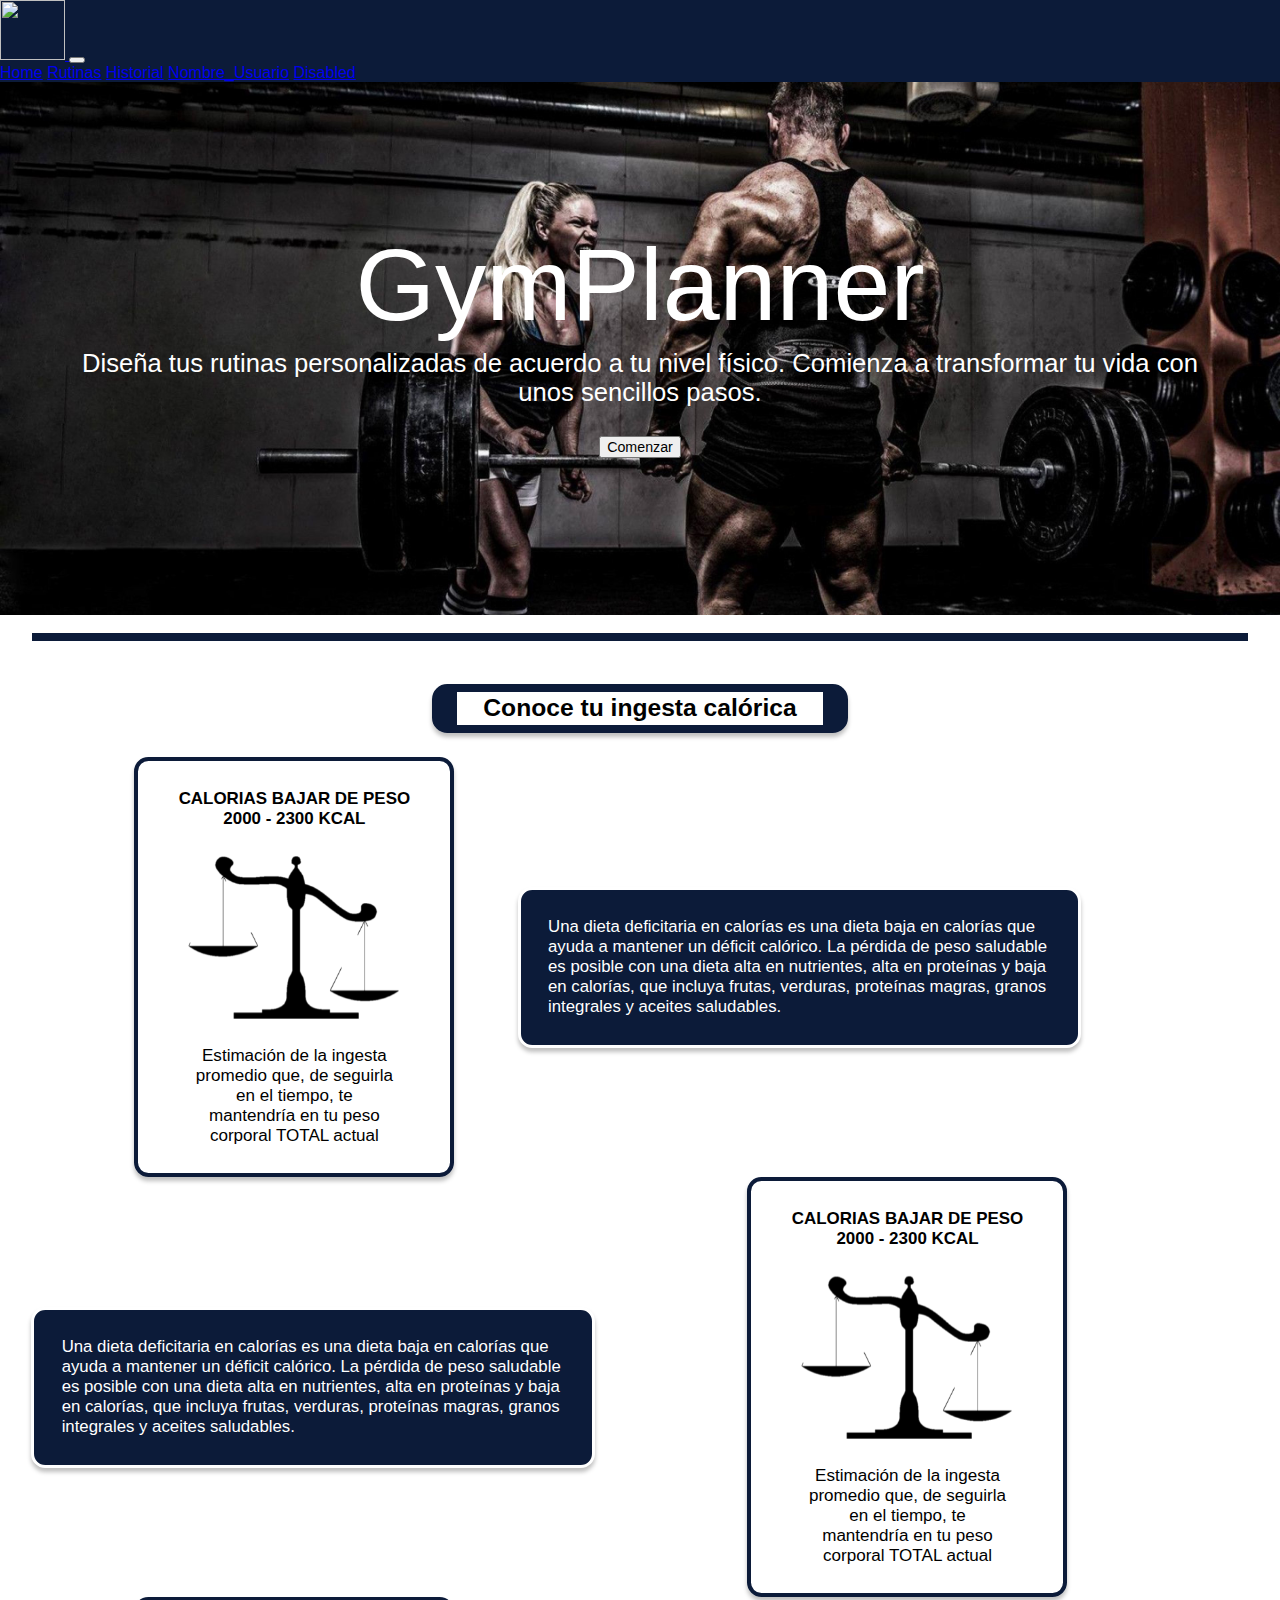
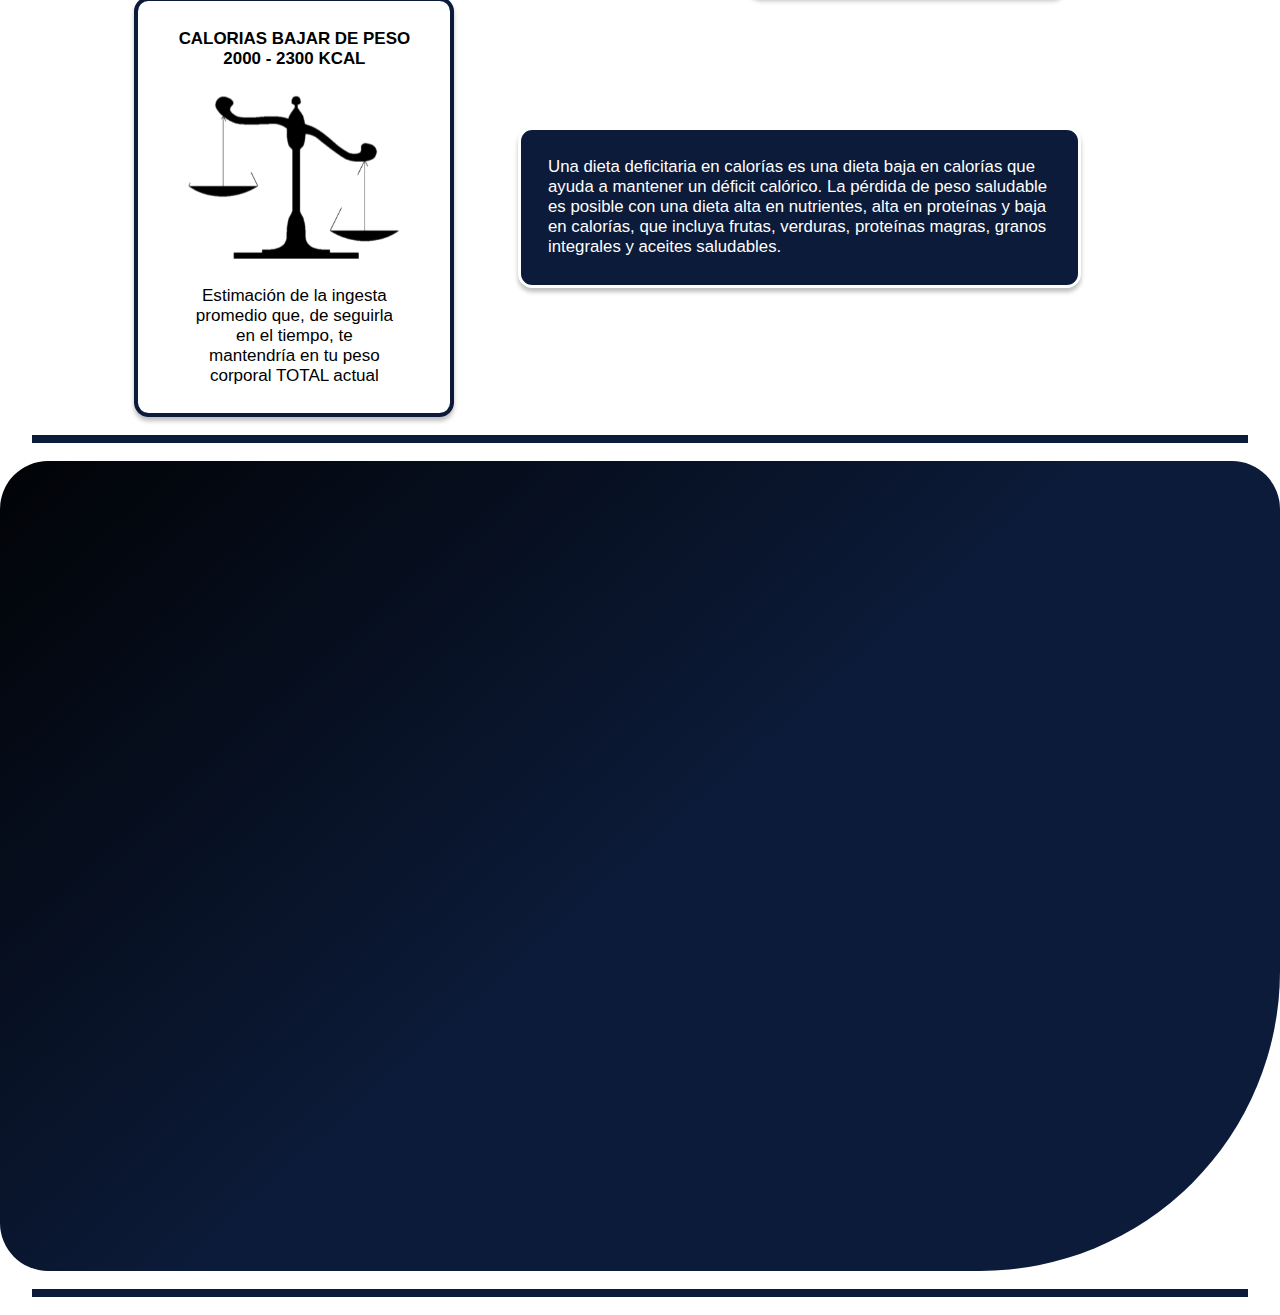
==== GymPlannerAppWeb1/src/main/webapp/index.html @ 8c875672 "ver.5" ====
<!DOCTYPE html>
<html>

<head>
  <title>Bienvenidos adictos al Gym</title>
  <meta http-equiv="Content-Type" content="text/html; charset=UTF-8">
  <link href="https://cdn.jsdelivr.net/npm/bootstrap@5.0.2/dist/css/bootstrap.min.css" rel="stylesheet"
    integrity="sha384-EVSTQN3/azprG1Anm3QDgpJLIm9Nao0Yz1ztcQTwFspd3yD65VohhpuuCOmLASjC" crossorigin="anonymous">
  <script src="https://cdn.jsdelivr.net/npm/bootstrap@5.0.2/dist/js/bootstrap.bundle.min.js"
    integrity="sha384-MrcW6ZMFYlzcLA8Nl+NtUVF0sA7MsXsP1UyJoMp4YLEuNSfAP+JcXn/tWtIaxVXM"
    crossorigin="anonymous"></script>
  <script src="https://cdn.jsdelivr.net/npm/@popperjs/core@2.9.2/dist/umd/popper.min.js"
    integrity="sha384-IQsoLXl5PILFhosVNubq5LC7Qb9DXgDA9i+tQ8Zj3iwWAwPtgFTxbJ8NT4GN1R8p"
    crossorigin="anonymous"></script>
  <script src="https://cdn.jsdelivr.net/npm/bootstrap@5.0.2/dist/js/bootstrap.min.js"
    integrity="sha384-cVKIPhGWiC2Al4u+LWgxfKTRIcfu0JTxR+EQDz/bgldoEyl4H0zUF0QKbrJ0EcQF"
    crossorigin="anonymous"></script>
  <link rel="stylesheet" href="css/estiloindex.css">
</head>

<body>
  <header>
    <!-- Navbar -->
    <nav class="navbar navbar-dark navbar-expand-lg" style="background-color: #0c1b39;">
      <!-- Logo -->
      <div class="container-fluid">
        <a class="navbar-brand" href="#">
          <img src="img/Logo.png" alt="" width="65" height="60">
        </a>
        <!-- Nav -->
        <button class="navbar-toggler" type="button" data-bs-toggle="collapse" data-bs-target="#navbarNavAltMarkup"
          aria-controls="navbarNavAltMarkup" aria-expanded="false" aria-label="Toggle navigation">
          <span class="navbar-toggler-icon"></span>
        </button>
        <div class="collapse navbar-collapse" id="navbarNavAltMarkup">
          <div class="navbar-nav">
            <a class="nav-link active" aria-current="page" href="#">Home</a>
            <a class="nav-link" href="#">Rutinas</a>
            <a class="nav-link" href="#">Historial</a>
            <a class="nav-link" href="#">Nombre_Usuario</a>
            <a class="nav-link disabled" href="#" tabindex="-1" aria-disabled="true">Disabled</a>
          </div>
        </div>
      </div>
    </nav>
  </header>
  <div class="container1">
    <img src="./img/FondoIndex1.jpg" alt="alt" class="img1" />
    <div class="containerTextoGrande">
      <dt class="textoGrande">GymPlanner</dt>
      <article class="textoGrande2">Diseña tus rutinas personalizadas de acuerdo a tu nivel físico. Comienza a
        transformar
        tu vida con unos sencillos pasos.</article>
      <div class="boton1">
        <button type="button" class="boton2 btn btn-light">Comenzar</button>
      </div>
    </div>
  </div>
  <br>
  <div class="linea1"> </div>
  <br>
  <p class="container2"><b>Conoce tu ingesta calórica</b></p>
  <div class="container4">
    <div class="container3">
      <article class="textContainer"><b>CALORIAS BAJAR DE PESO
          2000 - 2300 KCAL</b></article>
      <img src="./img/balanza.png" alt="alt" class="img1" />
      <article class="textContainer">
        <article class="textContainer">
          Estimación de la ingesta promedio que, de seguirla en el tiempo, te mantendría en tu peso corporal TOTAL
          actual
        </article>
      </article>
    </div>
    <div class="container5">
      <article class="textContainer">Una dieta deficitaria en calorías es una dieta baja en calorías que ayuda a
        mantener un déficit calórico. La pérdida de
        peso saludable es posible con una dieta alta en nutrientes, alta en proteínas y baja en calorías, que incluya
        frutas,
        verduras, proteínas magras, granos integrales y aceites saludables.</article>
    </div>
  </div>
  <div class="container4">
    <div class="container5">
      <article class="textContainer">Una dieta deficitaria en calorías es una dieta baja en calorías que ayuda a
        mantener un déficit calórico. La pérdida de
        peso saludable es posible con una dieta alta en nutrientes, alta en proteínas y baja en calorías, que incluya
        frutas,
        verduras, proteínas magras, granos integrales y aceites saludables.</article>
    </div>
    <div class="container3">
      <article class="textContainer"><b>CALORIAS BAJAR DE PESO
          2000 - 2300 KCAL</b></article>
      <img src="./img/balanza.png" alt="alt" class="img1" />
      <article class="textContainer">
        <article class="textContainer">
          Estimación de la ingesta promedio que, de seguirla en el tiempo, te mantendría en tu peso corporal TOTAL
          actual
        </article>
      </article>
    </div>
  </div>
  <div class="container4">
    <div class="container3">
      <article class="textContainer"><b>CALORIAS BAJAR DE PESO
          2000 - 2300 KCAL</b></article>
      <img src="./img/balanza.png" alt="alt" class="img1" />
      <article class="textContainer">
        <article class="textContainer">
          Estimación de la ingesta promedio que, de seguirla en el tiempo, te mantendría en tu peso corporal TOTAL
          actual
        </article>
      </article>
    </div>
    <div class="container5">
      <article class="textContainer">Una dieta deficitaria en calorías es una dieta baja en calorías que ayuda a
        mantener un déficit calórico. La pérdida de
        peso saludable es posible con una dieta alta en nutrientes, alta en proteínas y baja en calorías, que incluya
        frutas,
        verduras, proteínas magras, granos integrales y aceites saludables.</article>
    </div>
  </div>
  <br>
  <div class="linea1"> </div>
  <br>
  <div class="container6"></div>
  <br>
  <div class="linea1"> </div>
  <br>
</body>

</html>
---- GymPlannerAppWeb1/src/main/webapp/css/estiloindex.css ----
:root {
  --main-font: sans-serif;
  --font-size: 16px;
  --container-width: 1200px;
  --main-color: yellow;
  --main-color-modal: rgba(211, 208, 32, 0.863);
  --second-modal-color: rgba(34, 34, 34, 0.849);
  --second-color: rgba(34, 34, 34);
}
html {
  box-sizing: border-box;
  font-family: var(--main-font);
  font-size: var(--font-size);
  scroll-behavior: smooth;
}
*,
*:before,
*:after {
  box-sizing: inherit;
}
body {
  margin: 0;
}
section {
  text-align: center;
}
header {
  position: sticky;
  top: 0;
  padding: 0rem;
  background-color: var(--main-color);
  color: black;
  margin: 0;
}
header h1 {
  margin: 0 auto;
  text-align: center;
}
.seccion {
  padding: 2rem;
  padding-top: 4rem;
  margin-left: auto;
  margin-right: auto;
  width: 100%;
  max-width: var(--container-width);
  min-height: 100vh;
  text-align: center;
}
.panel {
  position: fixed;
  z-index: 998;
  width: 30%;
  top: 0;
  bottom: 0;
  right: 0;
  background-color: var(--second-modal-color);
  transform: translate(100%, 0);
  transition: transform 0.3s ease;
}
.panel.is-active {
  transform: translate(0, 0);
}
.panel-btn {
  position: fixed;
  z-index: 999;
  bottom: 1vh;
  right: 1vw;
  width: 4rem;
  height: 4rem;
  border-radius: 50%;
  padding: 0;
  display: flex;
  justify-content: center;
  align-items: center;
  background-color: var(--main-color);
}
.menu {
  display: flex;
  flex-direction: column;
  justify-content: space-evenly;
  align-items: center;
  text-align: center;
  width: 100%;
}
.menu a {
  padding: 2rem;
  width: inherit;
  display: block;
  font-size: 1.5rem;
  text-decoration: none;
  color: var(--main-color);
  transition: all 0.3s ease;
}
.menu a:hover {
  font-weight: bold;
  color: var(--second-color);
  background-color: var(--main-color-modal);
}
.container1 {
  overflow: hidden;
  flex-direction: row;
}
.img1 {
  display: flex;
  width: 100%;
  position: relative;
}
.containerTextoGrande {
  width: 100%;
  bottom: calc(0.1em + 22vw);
  justify-content: center;
  background-color: aqua;
}

.textoGrande {
  position: relative;
  color: #fff;
  font-size: calc(0.001em + 8vw);
  top: -3.8em;
  text-align: center;
  margin-bottom: -4em;
}
.textoGrande2 {
  color: #fff;
  font-size: calc(0.001em + 2vw);
  text-align: center;
  position: relative;
  margin-top: 1em;
  margin-left: 2em;
  margin-right: 2em;
}
.boton1 {
  font-size: calc(0.1em + 1vw);
  text-align: center;
  position: relative;
  margin-top: 2em;
}
.boton2 {
  font-size: calc(0.1em + 1vw);
}
.linea1 {
  margin-left: 2em;
  margin-right: 2em;
  border: 4px solid #0c1b39;
}
.container2 {
  text-align: center;
  margin-left: calc(0.4em + 33vw);
  margin-right: calc(0.4em + 33vw);
  padding: 0.1em;
  border-left: calc(0.5em + 1vw);
  border-right: calc(0.5em + 1vw);
  border-top: calc(0.1em + 0.5vw);
  border-bottom: calc(0.1em + 0.5vw);
  border-radius: calc(0.1em + 1vw);
  box-shadow: 0px 4px 4px rgba(0, 0, 0, 0.25);
  border-color: #0c1b39;
  border-style: solid;
  font-size: calc(0.1em + 1.8vw);
}
.container3 {
  text-align: center;
  margin-left: calc(0.4em + 10vw);
  margin-right: calc(0.4em + 2vw);
  border: calc(0.1em + 0.2vw);
  border-radius: calc(0.1em + 1vw);
  box-shadow: 0px 4px 4px rgba(0, 0, 0, 0.25);
  border-color: #0c1b39;
  border-style: solid;
  width: 25%;
}
.container5 {
  align-self: center;
  text-align: left;
  margin-left: calc(0.4em + 2vw);
  margin-right: calc(0.4em + 1vw);
  border-radius: calc(0.1em + 1vw);
  box-shadow: 0px 4px 4px rgba(0, 0, 0, 0.25);
  background-color: #0c1b39;
  border-style: solid;
  width: 44%;
  height: 40%;
  font-size: calc(0.1em + 1vw);
  color: white;
}
.container4 {
  display: flex;
  flex-direction: row;
}
.textContainer {
  margin: calc(0.1em + 2vw);
  font-size: calc(0.1em + 1.2vw);
}
.container6 {
  height: 90vh;
  background: linear-gradient(
    138.18deg,
    #000000 -5.73%,
    #0c1b39 50.88%,
    #0c1b39 100%
  );
  border-radius: 48px 48px 300px 48px;
}
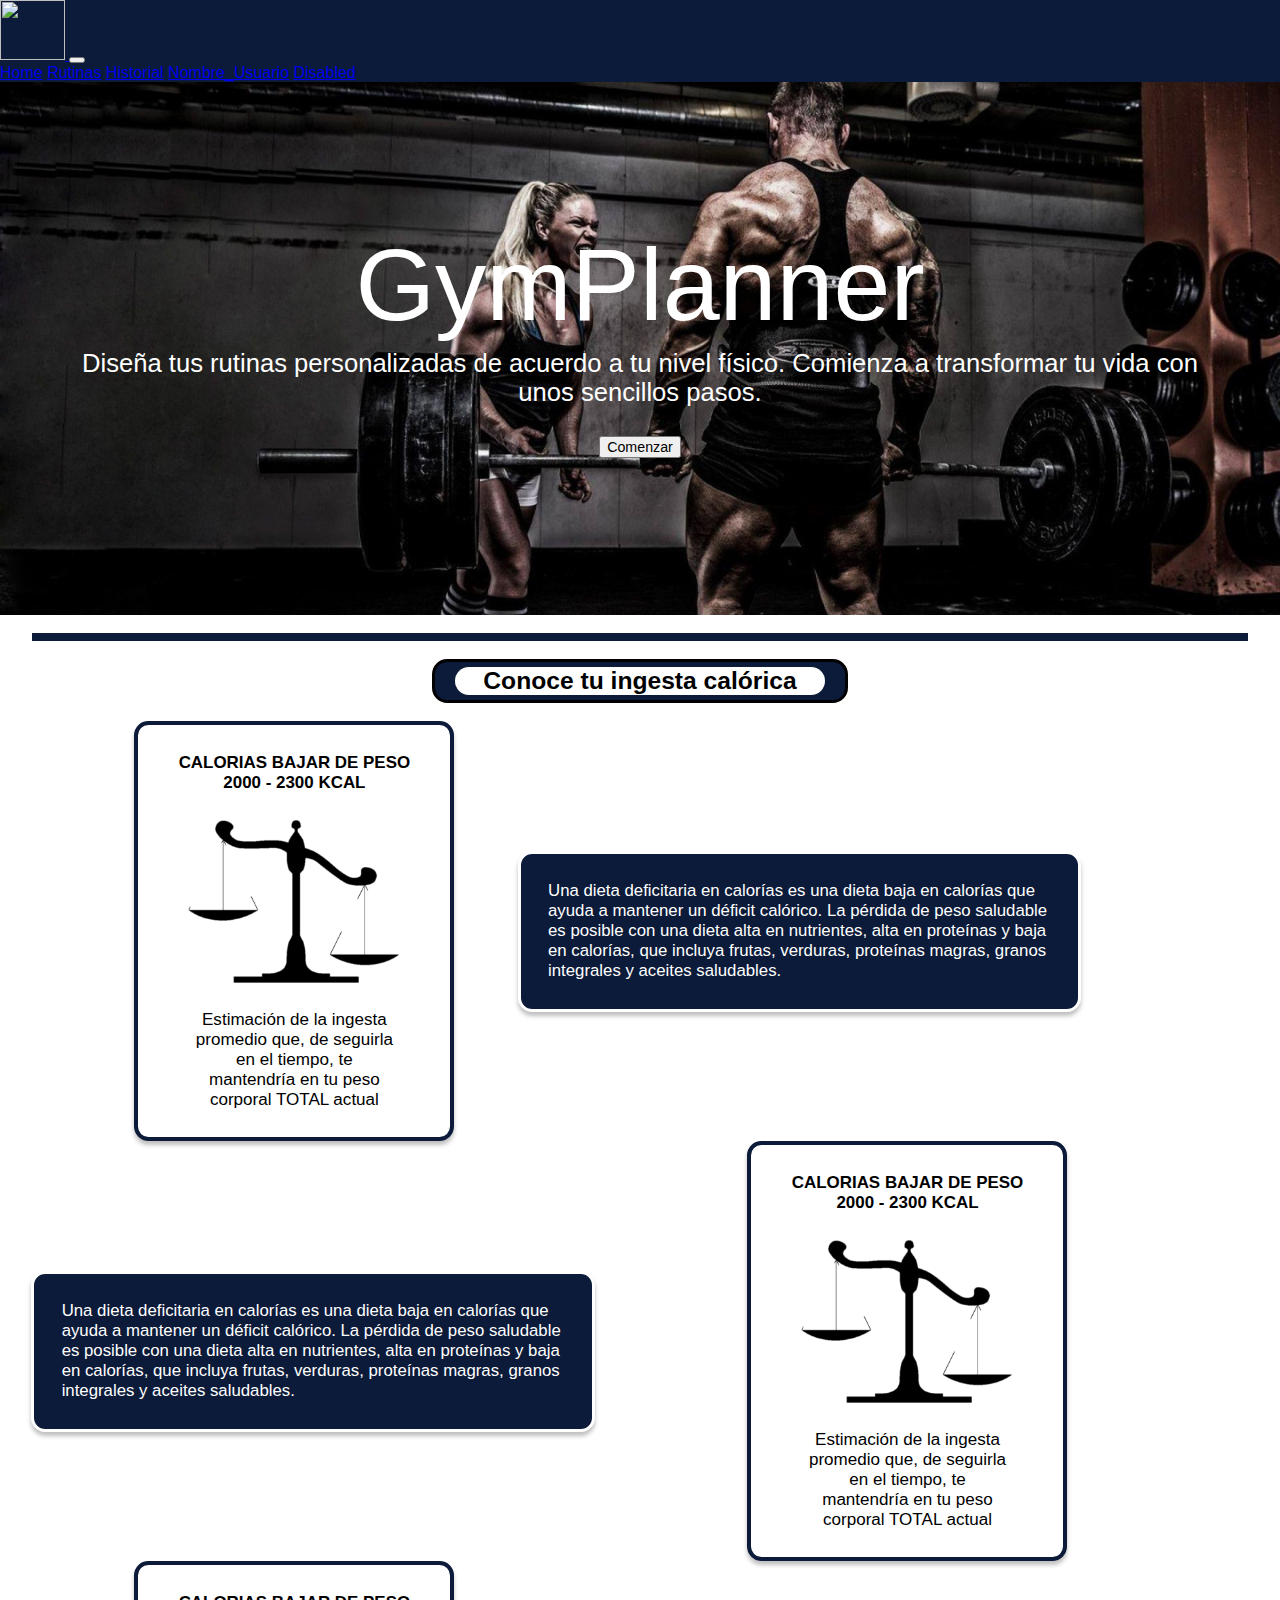
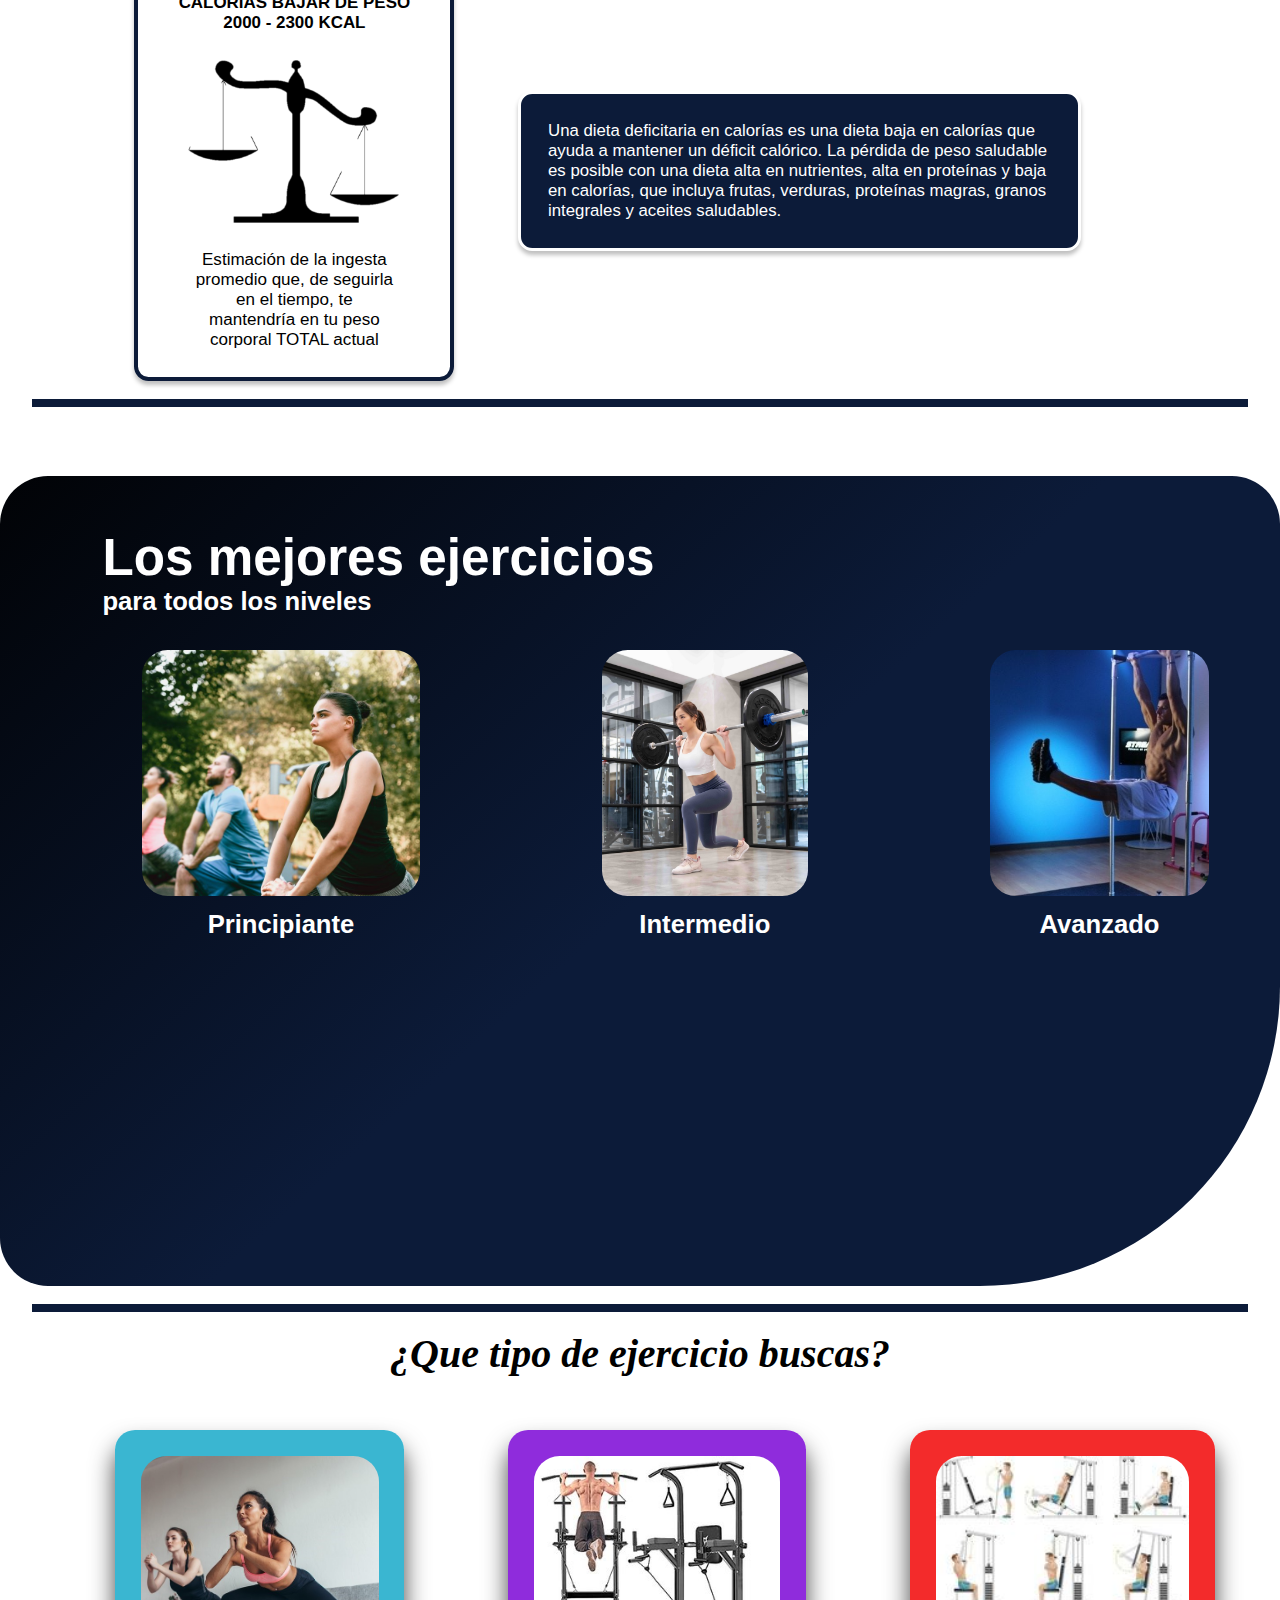
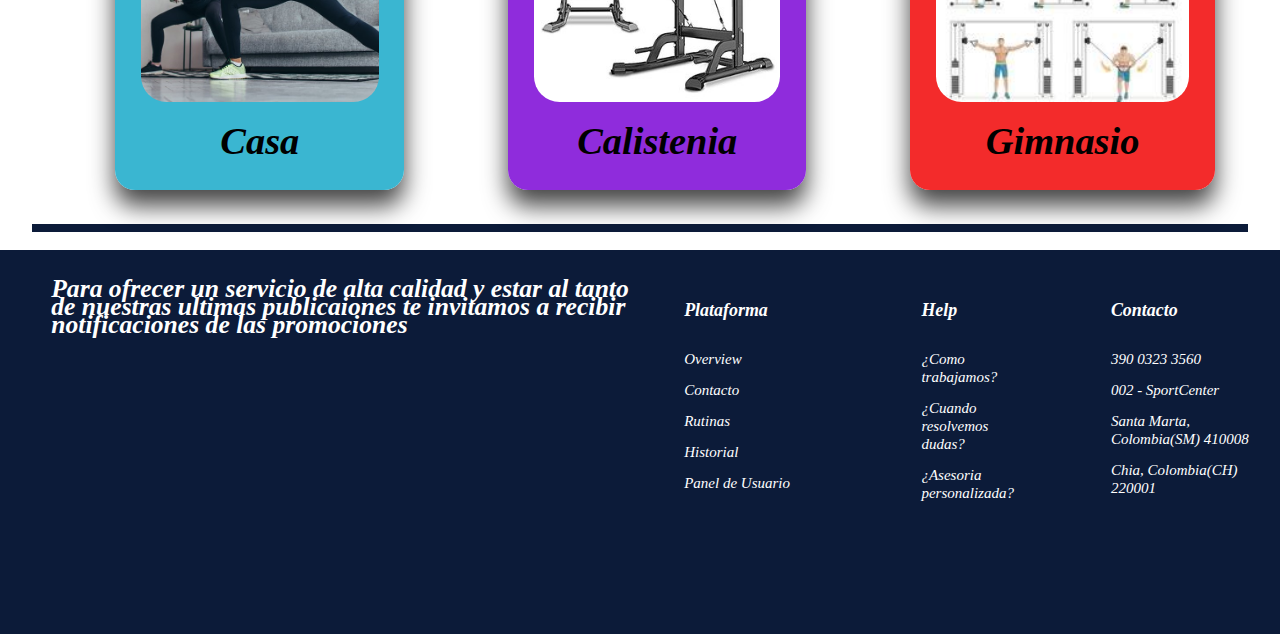
==== commit 0bba7d8b: "Diseño del index" ====
--- a/GymPlannerAppWeb1/src/main/webapp/index.html
+++ b/GymPlannerAppWeb1/src/main/webapp/index.html
@@ -59,7 +59,10 @@
   <br>
   <div class="linea1"> </div>
   <br>
-  <p class="container2"><b>Conoce tu ingesta calórica</b></p>
+  <div class="container2">
+    <p>Conoce tu ingesta calórica</p>
+  </div>
+  <br>
   <div class="container4">
     <div class="container3">
       <article class="textContainer"><b>CALORIAS BAJAR DE PESO
@@ -123,10 +126,83 @@
   <br>
   <div class="linea1"> </div>
   <br>
-  <div class="container6"></div>
-  <br>
-  <div class="linea1"> </div>
-  <br>
+  <div class="container6">
+    <article class="textoGrande3">Los mejores ejercicios</article>
+    <article class="textoGrande4">para todos los niveles</article>
+    <br>
+    <div class="container7">
+      <div class="container8">
+        <figure><img src="./img/bolecina_v_kolenu_1246x640.jpg" alt="" class="img2">
+          <figcaption class="textContainer2">Principiante</figcaption>
+        </figure>
+      </div>
+      <div class="container8">
+        <figure><img src="./img/0118_P21.jpg" alt="" class="img2">
+          <figcaption class="textContainer2">Intermedio</figcaption>
+        </figure>
+      </div>
+      <div class="container8">
+        <figure><img src="./img/IMG_1588-e1433742496895.jpg" alt="" class="img2">
+          <figcaption class="textContainer2">Avanzado</figcaption>
+        </figure>
+      </div>
+    </div>
+  </div>
+  <br>
+  <div class="linea1"> </div>
+  <br>
+  <article class="textoGrande5">¿Que tipo de ejercicio buscas?</article>
+  <br><br>
+  <div class="container9">
+    <figure class="img3"><img src="./img/840_560.jpeg" alt="" class="img2">
+      <figcaption class="textContainer3">Casa</figcaption>
+    </figure>
+    <figure class="img4"><img src="./img/guasutore_a-b0916kn8ld-20220804.jfif" alt="" class="img2">
+      <figcaption class="textContainer3">Calistenia</figcaption>
+    </figure>
+    <figure class="img5"><img src="./img/gym-exercises-machines-sports-equipment-illustration-vector.jpg" alt=""
+        class="img2">
+      <figcaption class="textContainer3">Gimnasio</figcaption>
+    </figure>
+  </div>
+  <br>
+  <div class="linea1"> </div>
+  <br>
+  <div class="container10">
+    <div>
+      <img src="img/Logo.png" alt="" class="img6">
+      <article class="textoGrande6">Para ofrecer un servicio de alta calidad y estar al tanto de nuestras ultimas
+        publicaiones te invitamos a recibir
+        notificaciones de las promociones</article>
+    </div>
+    <div>
+      <article class="textoGrande7">Plataforma</article>
+      <br>
+      <article class="textContainer4">Overview</article>
+      <article class="textContainer4">Contacto</article>
+      <article class="textContainer4">Rutinas</article>
+      <article class="textContainer4">Historial</article>
+      <article class="textContainer4">Panel de Usuario</article>
+    </div>
+    <div>
+      <article class="textoGrande7">Help</article>
+      <br>
+      <article class="textContainer4">¿Como trabajamos?</article>
+      <article class="textContainer4">¿Cuando resolvemos dudas?</article>
+      <article class="textContainer4">¿Asesoria personalizada?
+      </article>
+    </div>
+    <div>
+      <article class="textoGrande7">Contacto</article>
+      <br>
+      <article class="textContainer4">390 0323 3560</article>
+      <article class="textContainer4">002 - SportCenter</article>
+      <article class="textContainer4">Santa Marta, Colombia(SM)
+        410008</article>
+      <article class="textContainer4">Chia, Colombia(CH)
+        220001</article>
+    </div>
+  </div>
 </body>
 
 </html>--- a/GymPlannerAppWeb1/src/main/webapp/css/estiloindex.css
+++ b/GymPlannerAppWeb1/src/main/webapp/css/estiloindex.css
@@ -147,16 +147,21 @@
   text-align: center;
   margin-left: calc(0.4em + 33vw);
   margin-right: calc(0.4em + 33vw);
-  padding: 0.1em;
-  border-left: calc(0.5em + 1vw);
+  padding: calc(0.1em + 0.2vw) calc(0.5em + 0.6vw);
+  /* border-left: calc(0.5em + 1vw);
   border-right: calc(0.5em + 1vw);
   border-top: calc(0.1em + 0.5vw);
-  border-bottom: calc(0.1em + 0.5vw);
+  border-bottom: calc(0.1em + 0.5vw); */
+  background-color: #0c1b39;
   border-radius: calc(0.1em + 1vw);
-  box-shadow: 0px 4px 4px rgba(0, 0, 0, 0.25);
-  border-color: #0c1b39;
   border-style: solid;
   font-size: calc(0.1em + 1.8vw);
+}
+.container2 > * {
+  border-radius: inherit;
+  background-color: white;
+  margin: 0;
+  font-weight: bold;
 }
 .container3 {
   text-align: center;
@@ -201,3 +206,138 @@
   );
   border-radius: 48px 48px 300px 48px;
 }
+.container7 {
+  display: flex;
+  flex-direction: row;
+}
+header {
+  z-index: 999;
+}
+/* figcaption */
+.textoGrande3 {
+  color: #fff;
+  font-size: calc(0.001em + 4vw);
+  font-weight: bold;
+  position: relative;
+  padding-top: 1em;
+  margin-top: 1em;
+  margin-left: 2em;
+  margin-right: 2em;
+}
+.textoGrande4 {
+  color: #fff;
+  font-size: calc(0.001em + 2vw);
+  font-weight: bold;
+  position: relative;
+  margin-left: 4em;
+  margin-right: 2em;
+}
+.img2 {
+  height: calc(1em + 18vw);
+  border-radius: calc(0.001em + 2vw);
+}
+.container8 {
+  padding-left: calc(0.001em + 8vw);
+}
+.textContainer2 {
+  text-align: center;
+  font-size: calc(0.001em + 2vw);
+  color: #fff;
+  padding-top: calc(0.001em + 0.8vw);
+  font-weight: bold;
+}
+.textoGrande5 {
+  text-align: center;
+  font-family: "Inter";
+  font-style: italic;
+  font-weight: 800;
+  font-size: 40px;
+  line-height: 48px;
+  color: #000000;
+}
+.container9 {
+  padding-left: calc(0.001em + 8vw);
+  display: flex;
+  flex-direction: row;
+}
+.img3 {
+  background: linear-gradient(135deg, #ffffff 0%, #3ab6d1 0.01%);
+  box-shadow: 0px 16px 25px rgba(0, 0, 0, 0.73);
+  border-radius: 20px;
+  padding: calc(0.001em + 2vw);
+  margin-left: calc(0.001em + 1vw);
+}
+.img4 {
+  background: linear-gradient(
+    135deg,
+    #8f2cdc 99.98%,
+    #ffffff 99.99%,
+    #ffffff 100%
+  );
+  box-shadow: 0px 16px 25px rgba(0, 0, 0, 0.73);
+  border-radius: 20px;
+  padding: calc(0.001em + 2vw);
+  margin-left: calc(0.001em + 5vw);
+}
+.img5 {
+  background: linear-gradient(135deg, #ffffff 0%, #f32b2b 0.01%);
+  box-shadow: 0px 16px 25px rgba(0, 0, 0, 0.73);
+  border-radius: 20px;
+  padding: calc(0.001em + 2vw);
+  margin-left: calc(0.001em + 5vw);
+}
+.textContainer3 {
+  text-align: center;
+  font-size: calc(0.001em + 3vw);
+  font-family: "Inter";
+  font-style: italic;
+  font-weight: 800;
+  line-height: 48px;
+  color: #000000;
+  padding-top: calc(0.001em + 0.8vw);
+  font-weight: bold;
+}
+.container10 {
+  position: absolute;
+  width: 100%;
+  height: calc(0.001em + 30vw);
+  background: #0c1b39;
+  display: flex;
+  flex-direction: row;
+}
+.img6 {
+  margin-left: calc(0.001em + 4vw);
+  margin-top: calc(0.001em + 2vw);
+  width: calc(0.001em + 8vw);
+}
+.textoGrande6 {
+  font-family: "Inter";
+  font-style: italic;
+  font-weight: 800;
+  font-size: calc(0.001em + 2vw);
+  line-height: 18px;
+  color: #ffffff;
+  margin-left: calc(0.001em + 4vw);
+}
+.textoGrande7 {
+  margin-top: calc(0.001em + 4vw);
+  margin-right: calc(0.001em + 8vw);
+  font-family: "Inter";
+  font-style: italic;
+  font-weight: 800;
+  font-size: calc(0.001em + 1.4vw);
+  line-height: 18px;
+  color: #ffffff;
+  margin-left: calc(0.001em + 4vw);
+}
+.textContainer4 {
+  margin-left: calc(0.001em + 4vw);
+  margin-right: calc(0.001em + 2vw);
+  margin-top: calc(0.001em + 1vw);
+  font-family: "Inter";
+  font-style: italic;
+  font-weight: 200;
+  font-size: 15px;
+  line-height: 18px;
+  color: #ffffff;
+}
